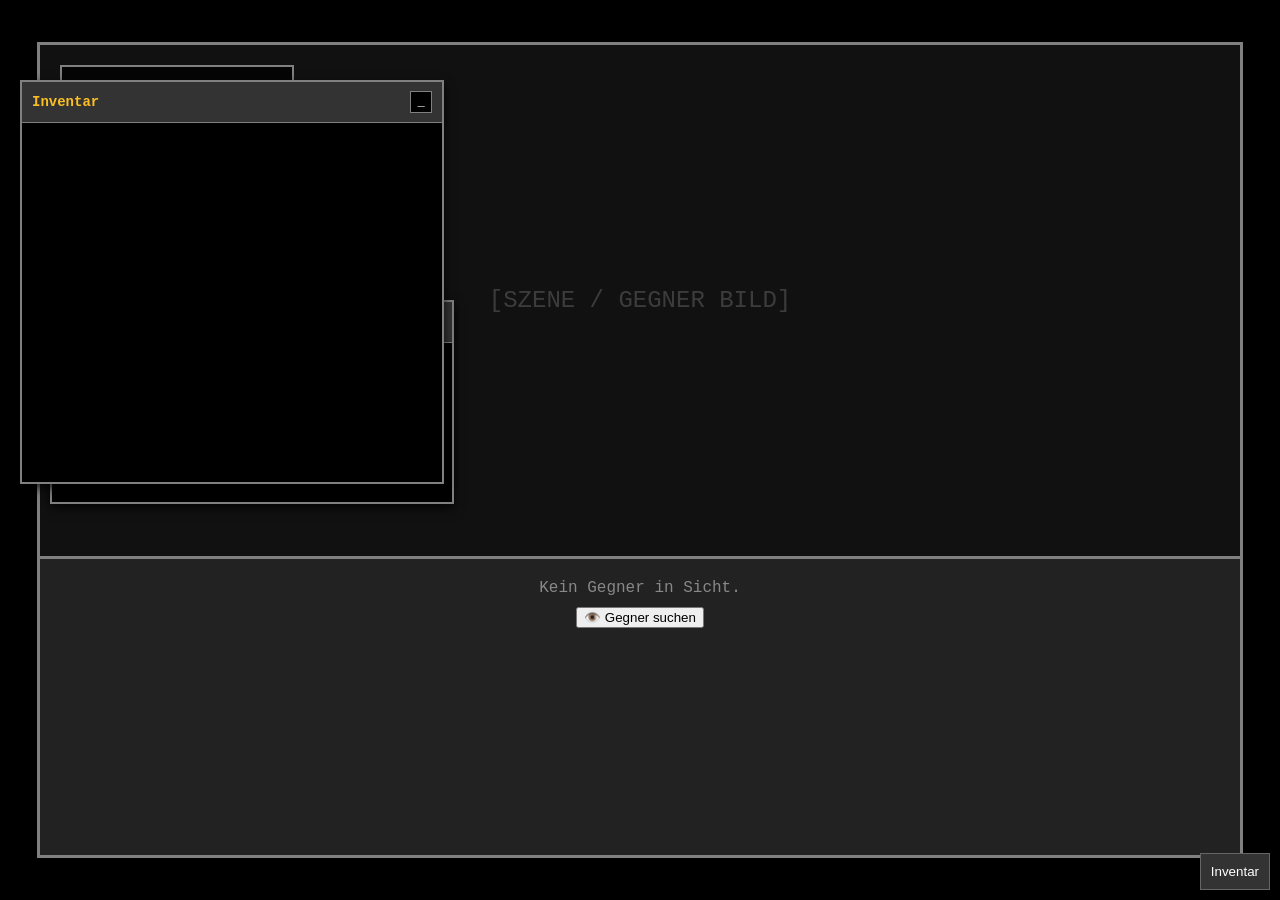
==== Z-ykw/index.html @ 7a4ebe05 "Beginn der Engine" ====
<!DOCTYPE html>
<html lang="de">
<head>
    <meta charset="UTF-8">
    <meta name="viewport" content="width=device-width, initial-scale=1.0">
    <title>RPG Relaunch</title>
    <link rel="stylesheet" href="styles/main.css">
</head>
<body>
    <div id="app">
        <div class="visual-area" id="visual-area">
            <div id="ui-hud" class="hud-overlay"></div>
            
            <div id="scene-content" style="opacity: 0.3; font-size: 24px;">
                [SZENE / GEGNER BILD]
            </div>
        </div>

        <div class="action-area">
            
            <div id="controls" style="text-align: center; color: #666;">
                (Automatische Kampf-Simulation läuft...)
            </div>
        </div>
        <div id="log-window" class="draggable-window" style="top: 300px; left: 50px; width: 400px; height: 200px;">
            <div class="window-header">
                <span class="window-title">Kampfprotokoll</span>
                <div class="window-controls">
                    <div class="win-btn minimize-btn">_</div>
                </div>
            </div>
            <div class="window-content" id="combat-log">
                <div class="log-entry">Willkommen im Fenstermodus.</div>
            </div>
        </div>
    </div>

    <script type="module" src="src/main.js"></script>
</body>
</html>
---- Z-ykw/styles/main.css ----
/* styles/main.css - Basierend auf dem Original-Design */

:root {
    --bg-color: #000000;
    --visual-bg: #111111;
    --action-bg: #222222;
    --button-bg: #333333;
    --button-hover: #444444;
    --text-color: #a0a0a0;
    --accent-color: #fbbf24; /* Gold */
    --border-color: #808080;
    --hp-color: #dc2626;
}

body {
    background-color: var(--bg-color);
    color: var(--text-color);
    font-family: 'Courier New', monospace;
    margin: 0;
    display: flex;
    justify-content: center;
    align-items: center;
    height: 100vh;
    overflow: hidden;
    user-select: none;
}

#app {
    width: 100%;
    max-width: 1200px;
    height: 90vh;
    border: 3px solid var(--border-color);
    display: flex;
    flex-direction: column;
    box-shadow: 0 0 30px rgba(0,0,0,0.8);
}

/* --- Obere Hälfte: Visual Area (Bild & HUD) --- */
.visual-area {
    flex: 2; /* Nimmt 2/3 des Platzes */
    background-color: var(--visual-bg);
    position: relative;
    border-bottom: 3px solid var(--border-color);
    display: flex;
    justify-content: center;
    align-items: center;
}

/* Das HUD schwebt oben links über dem Bild */
.hud-overlay {
    position: absolute;
    top: 20px;
    left: 20px;
    background: rgba(0, 0, 0, 0.7);
    border: 2px solid var(--border-color);
    padding: 15px;
    min-width: 200px;
    z-index: 10;
}

.stat-row {
    display: flex;
    justify-content: space-between;
    margin-bottom: 5px;
    font-size: 14px;
}

.stat-label { font-weight: bold; color: var(--text-color); }
.stat-value { color: var(--accent-color); font-weight: bold; }

/* HP Bar im alten Stil */
.hp-bar-wrapper {
    width: 100%;
    height: 15px;
    background: #000;
    border: 1px solid var(--border-color);
    margin-top: 2px;
    position: relative;
}

.hp-bar-fill {
    height: 100%;
    background-color: var(--hp-color);
    width: 100%; /* Startet voll */
    transition: width 0.3s ease;
}

.hp-text {
    position: absolute;
    width: 100%;
    text-align: center;
    top: -2px;
    font-size: 11px;
    color: white;
    text-shadow: 1px 1px 1px #000;
}

/* --- Untere Hälfte: Action Area (Buttons & Log) --- */
.action-area {
    flex: 1; /* Nimmt 1/3 des Platzes */
    background-color: var(--action-bg);
    padding: 20px;
    display: flex;
    flex-direction: column;
    gap: 10px;
}

.combat-log {
    flex: 1;
    overflow-y: auto;
    font-size: 14px;
    margin-bottom: 10px;
    border: 1px solid #444;
    padding: 10px;
    background: #000;
    font-family: monospace;
}

.log-entry { margin-bottom: 4px; }
.log-entry.player { color: #69db7c; }
.log-entry.enemy { color: #ff6b6b; }

/* --- Fenstersystem (Draggable Windows) --- */
.draggable-window {
    position: fixed; /* Wichtig: Fixed für freies Bewegen */
    background: #000000;
    border: 2px solid var(--border-color);
    box-shadow: 0 4px 10px rgba(0,0,0,0.8);
    min-width: 250px;
    min-height: 100px;
    z-index: 100;
    display: flex;
    flex-direction: column;
}

/* Leiste zum Anfassen */
.window-header {
    background: var(--button-bg);
    padding: 5px 10px;
    cursor: grab;
    border-bottom: 1px solid var(--border-color);
    display: flex;
    justify-content: space-between;
    align-items: center;
    height: 30px;
}

.window-header:active {
    cursor: grabbing;
    background: var(--button-hover);
}

.window-title {
    font-weight: bold;
    font-size: 14px;
    color: var(--accent-color);
    pointer-events: none; /* Klicks gehen durch zum Header */
}

/* Buttons oben rechts (Minimieren / Schließen) */
.window-controls {
    display: flex;
    gap: 5px;
}

.win-btn {
    background: #000;
    border: 1px solid var(--border-color);
    color: #fff;
    width: 20px;
    height: 20px;
    font-size: 12px;
    display: flex;
    align-items: center;
    justify-content: center;
    cursor: pointer;
}

.win-btn:hover { background: #444; }

/* Inhalt des Fensters */
.window-content {
    padding: 10px;
    overflow-y: auto;
    overflow-x: hidden;
    flex: 1; /* Füllt den Rest aus */
    color: var(--text-color);
}

/* Zustand: Minimiert */
.draggable-window.minimized {
    height: auto !important;
    min-height: 0 !important;
}

.draggable-window.minimized .window-content {
    display: none;
}

/* --- Inventar Styles --- */
.inventory-grid {
    display: grid;
    /* 2 Spalten, die sich den Platz teilen */
    grid-template-columns: 1fr 1fr; 
    gap: 10px;
    padding: 5px;
}

.inventory-item {
    background: #111;
    border: 1px solid #444;
    padding: 8px;
    display: flex;
    align-items: center;
    gap: 10px;
    cursor: pointer;
    transition: background 0.2s;
    min-width: 0;
}

.inventory-item:hover {
    background: #222;
    border-color: var(--accent-color);
}

.item-icon {
    width: 32px;
    height: 32px;
    background: #333;
    border: 1px solid #555;
    flex-shrink: 0; /* Verhindert Schrumpfen */
}

.item-details {
    flex: 1; /* Füllt Rest aus */
    overflow: hidden; /* Für lange Namen */
}

.item-name {
    font-size: 13px;
    font-weight: bold;
    color: #e0e0e0;
    white-space: nowrap;
    overflow: hidden;
    text-overflow: ellipsis;
}

.item-type {
    font-size: 11px;
    color: #888;
}

.item-equipped {
    border-color: var(--accent-color);
    background: rgba(251, 191, 36, 0.1);
}

.item-equipped .item-type {
    color: var(--accent-color);
}

/* Button-Leiste für Menüs (unten rechts oder so) */
.menubar {
    position: absolute;
    bottom: 10px;
    right: 10px;
    display: flex;
    gap: 10px;
    z-index: 50;
}
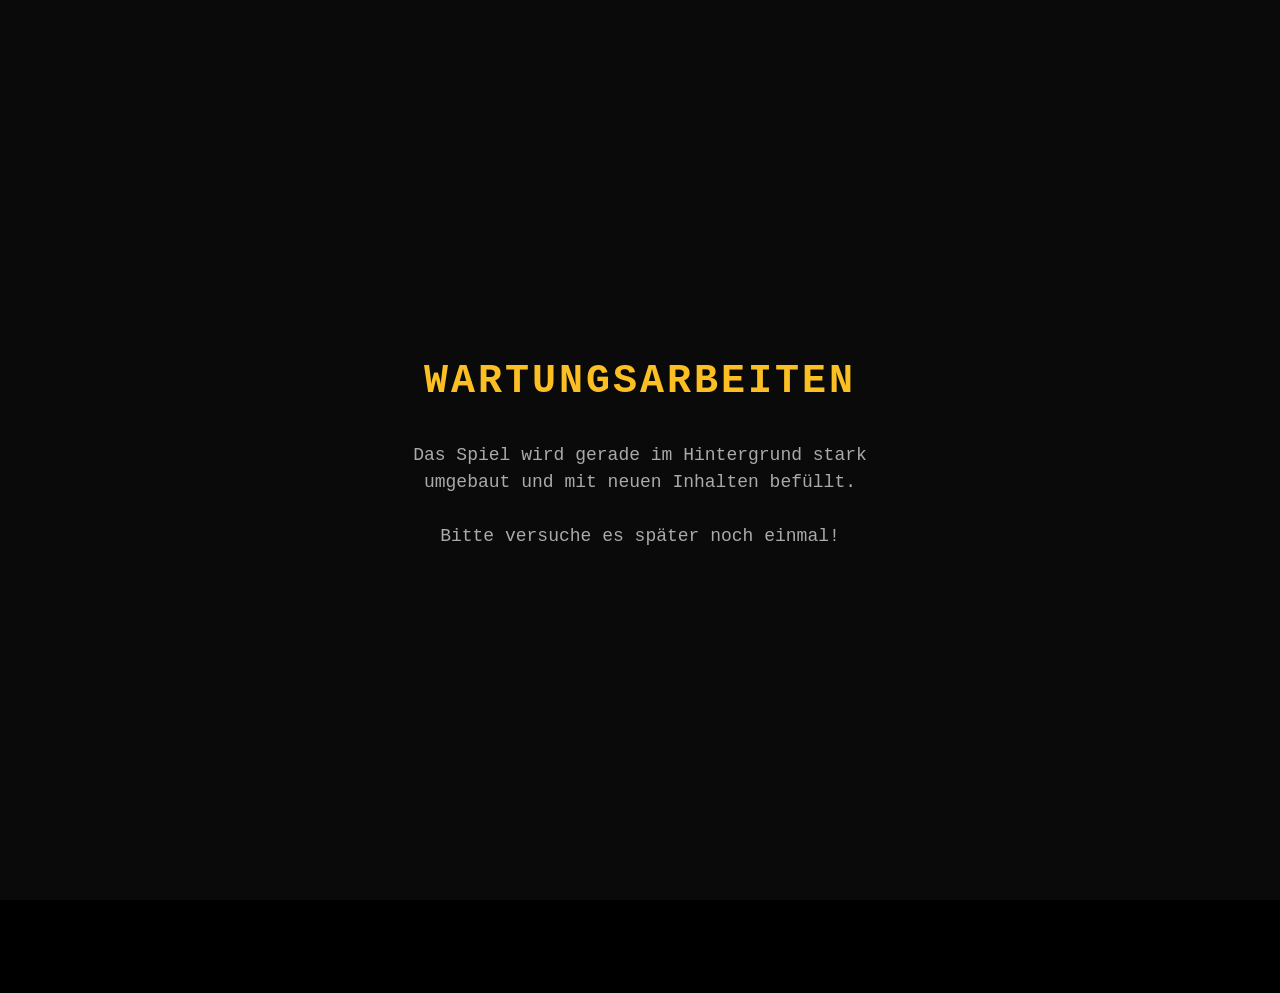
==== commit 79896e5f: "." ====
--- a/Z-ykw/index.html
+++ b/Z-ykw/index.html
@@ -1,40 +1,79 @@
-<!DOCTYPE html>
+<!doctype html>
 <html lang="de">
-<head>
-    <meta charset="UTF-8">
-    <meta name="viewport" content="width=device-width, initial-scale=1.0">
+  <head>
+    <meta charset="UTF-8" />
+    <meta name="viewport" content="width=device-width, initial-scale=1.0" />
     <title>RPG Relaunch</title>
-    <link rel="stylesheet" href="styles/main.css">
-</head>
-<body>
+    <link rel="stylesheet" href="styles/main.css" />
+  </head>
+  <body>
+    <div
+      style="
+        position: fixed;
+        top: 0;
+        left: 0;
+        width: 100vw;
+        height: 100vh;
+        background: #0a0a0a;
+        z-index: 999999;
+        display: flex;
+        flex-direction: column;
+        align-items: center;
+        justify-content: center;
+        text-align: center;
+      "
+    >
+      <h1
+        style="
+          color: var(--accent-color, #fbbf24);
+          font-size: 40px;
+          text-transform: uppercase;
+          letter-spacing: 3px;
+          margin-bottom: 20px;
+        "
+      >
+        Wartungsarbeiten
+      </h1>
+      <p
+        style="color: #aaa; font-size: 18px; max-width: 500px; line-height: 1.5"
+      >
+        Das Spiel wird gerade im Hintergrund stark umgebaut und mit neuen
+        Inhalten befüllt.<br /><br />
+        Bitte versuche es später noch einmal!
+      </p>
+    </div>
+    
     <div id="app">
-        <div class="visual-area" id="visual-area">
-            <div id="ui-hud" class="hud-overlay"></div>
-            
-            <div id="scene-content" style="opacity: 0.3; font-size: 24px;">
-                [SZENE / GEGNER BILD]
-            </div>
+      <div class="visual-area" id="visual-area">
+        <div id="ui-hud" class="hud-overlay"></div>
+
+        <div id="scene-content" style="opacity: 0.3; font-size: 24px">
+          [SZENE / GEGNER BILD]
         </div>
+      </div>
 
-        <div class="action-area">
-            
-            <div id="controls" style="text-align: center; color: #666;">
-                (Automatische Kampf-Simulation läuft...)
-            </div>
+      <div class="action-area">
+        <div id="controls" style="text-align: center; color: #666">
+          (Automatische Kampf-Simulation läuft...)
         </div>
-        <div id="log-window" class="draggable-window" style="top: 300px; left: 50px; width: 400px; height: 200px;">
-            <div class="window-header">
-                <span class="window-title">Kampfprotokoll</span>
-                <div class="window-controls">
-                    <div class="win-btn minimize-btn">_</div>
-                </div>
-            </div>
-            <div class="window-content" id="combat-log">
-                <div class="log-entry">Willkommen im Fenstermodus.</div>
-            </div>
+      </div>
+      <div
+        id="log-window"
+        class="draggable-window"
+        style="top: 300px; left: 50px; width: 400px; height: 200px"
+      >
+        <div class="window-header">
+          <span class="window-title">Kampfprotokoll</span>
+          <div class="window-controls">
+            <div class="win-btn minimize-btn">_</div>
+          </div>
         </div>
+        <div class="window-content" id="combat-log">
+          <div class="log-entry">Willkommen im Fenstermodus.</div>
+        </div>
+      </div>
     </div>
 
     <script type="module" src="src/main.js"></script>
-</body>
-</html>+  </body>
+</html>
--- a/Z-ykw/styles/main.css
+++ b/Z-ykw/styles/main.css
@@ -1,270 +1,716 @@
 /* styles/main.css - Basierend auf dem Original-Design */
 
 :root {
-    --bg-color: #000000;
-    --visual-bg: #111111;
-    --action-bg: #222222;
-    --button-bg: #333333;
-    --button-hover: #444444;
-    --text-color: #a0a0a0;
-    --accent-color: #fbbf24; /* Gold */
-    --border-color: #808080;
-    --hp-color: #dc2626;
+  --bg-color: #000000;        /* Der Hintergrund außerhalb des Spiels (Browser) */
+  --visual-bg: #000000;       /* Die obere Bildfläche: Komplett Schwarz (falls kein Bild lädt) */
+  --action-bg: #050505;       /* Die Action-Area unten: Fast 100% Schwarz (ersetzt das alte #222) */
+  
+  --button-bg: #0f0f0f;       /* Buttons: Sehr dunkles Schwarz (ersetzt das alte #333) */
+  --button-hover: #1a1a1a;    /* Buttons beim Drüberfahren: Minimal heller */
+  
+  --text-color: #d1d5db;      /* Textfarbe: Minimal heller gemacht für besseren Kontrast auf Schwarz */
+  --accent-color: #fbbf24;    /* Dein Goldton (bleibt) */
+  
+  --border-color: #262626;    /* WICHTIG: Die Rahmen sind jetzt sehr dunkel statt dem alten #808080 Hellgrau! */
+  --hp-color: #dc2626;        /* HP Rot (bleibt) */
+}
+
+* {
+  box-sizing: border-box;
 }
 
 body {
-    background-color: var(--bg-color);
-    color: var(--text-color);
-    font-family: 'Courier New', monospace;
-    margin: 0;
-    display: flex;
-    justify-content: center;
-    align-items: center;
-    height: 100vh;
-    overflow: hidden;
-    user-select: none;
+  background-color: var(--bg-color);
+  color: var(--text-color);
+  font-family: "Courier New", monospace;
+  margin: 0;
+  display: flex;
+  justify-content: center;
+  align-items: center;
+  height: 100vh;
+  overflow: hidden;
+  user-select: none;
 }
 
 #app {
-    width: 100%;
-    max-width: 1200px;
-    height: 90vh;
-    border: 3px solid var(--border-color);
-    display: flex;
-    flex-direction: column;
-    box-shadow: 0 0 30px rgba(0,0,0,0.8);
-}
-
-/* --- Obere Hälfte: Visual Area (Bild & HUD) --- */
+  width: 100%;
+  max-width: 1200px;
+  height: 90vh;
+  border: 3px solid var(--border-color);
+  display: flex;
+  flex-direction: column;
+}
+
 .visual-area {
-    flex: 2; /* Nimmt 2/3 des Platzes */
-    background-color: var(--visual-bg);
-    position: relative;
-    border-bottom: 3px solid var(--border-color);
-    display: flex;
-    justify-content: center;
-    align-items: center;
+  flex: 0 0 75%;
+  background-color: var(--visual-bg);
+  position: relative;
+  border-bottom: 3px solid var(--border-color);
+  display: flex;
+  justify-content: center;
+  align-items: center;
 }
 
 /* Das HUD schwebt oben links über dem Bild */
 .hud-overlay {
-    position: absolute;
-    top: 20px;
-    left: 20px;
-    background: rgba(0, 0, 0, 0.7);
-    border: 2px solid var(--border-color);
-    padding: 15px;
-    min-width: 200px;
-    z-index: 10;
+  position: absolute;
+  top: 20px;
+  left: 20px;
+  background: rgba(0, 0, 0, 0.7);
+  border: 2px solid var(--border-color);
+  padding: 15px;
+  min-width: 200px;
+  z-index: 20;
 }
 
 .stat-row {
-    display: flex;
-    justify-content: space-between;
-    margin-bottom: 5px;
-    font-size: 14px;
-}
-
-.stat-label { font-weight: bold; color: var(--text-color); }
-.stat-value { color: var(--accent-color); font-weight: bold; }
+  display: flex;
+  justify-content: space-between;
+  margin-bottom: 5px;
+  font-size: 14px;
+}
+
+.stat-label {
+  font-weight: bold;
+  color: var(--text-color);
+}
+.stat-value {
+  color: var(--accent-color);
+  font-weight: bold;
+}
 
 /* HP Bar im alten Stil */
 .hp-bar-wrapper {
-    width: 100%;
-    height: 15px;
-    background: #000;
-    border: 1px solid var(--border-color);
-    margin-top: 2px;
-    position: relative;
+  width: 100%;
+  height: 15px;
+  background: #000;
+  border: 1px solid var(--border-color);
+  margin-top: 2px;
+  position: relative;
 }
 
 .hp-bar-fill {
-    height: 100%;
-    background-color: var(--hp-color);
-    width: 100%; /* Startet voll */
-    transition: width 0.3s ease;
+  height: 100%;
+  background-color: var(--hp-color);
+  width: 100%; /* Startet voll */
+  transition: width 0.3s ease;
 }
 
 .hp-text {
-    position: absolute;
-    width: 100%;
-    text-align: center;
-    top: -2px;
-    font-size: 11px;
-    color: white;
-    text-shadow: 1px 1px 1px #000;
-}
-
-/* --- Untere Hälfte: Action Area (Buttons & Log) --- */
+  position: absolute;
+  width: 100%;
+  text-align: center;
+  top: -2px;
+  font-size: 11px;
+  color: white;
+  text-shadow: 1px 1px 1px #000;
+}
+
 .action-area {
-    flex: 1; /* Nimmt 1/3 des Platzes */
-    background-color: var(--action-bg);
-    padding: 20px;
-    display: flex;
-    flex-direction: column;
-    gap: 10px;
+  flex: 0 0 25%;
+  background-color: var(--action-bg);
+  padding: 20px;
+  display: flex;
+  flex-direction: column;
+}
+
+#controls {
+  width: 100%;
+  flex: 1;
+}
+
+#controls > div {
+  width: 100%;
+  height: 100%;
 }
 
 .combat-log {
-    flex: 1;
-    overflow-y: auto;
-    font-size: 14px;
-    margin-bottom: 10px;
-    border: 1px solid #444;
-    padding: 10px;
-    background: #000;
-    font-family: monospace;
-}
-
-.log-entry { margin-bottom: 4px; }
-.log-entry.player { color: #69db7c; }
-.log-entry.enemy { color: #ff6b6b; }
+  flex: 1;
+  overflow-y: auto;
+  font-size: 14px;
+  margin-bottom: 10px;
+  border: 1px solid #444;
+  padding: 10px;
+  background: #000;
+  font-family: monospace;
+}
+
+.log-entry {
+  margin-bottom: 4px;
+}
+.log-entry.player {
+  color: #69db7c;
+}
+.log-entry.enemy {
+  color: #ff6b6b;
+}
 
 /* --- Fenstersystem (Draggable Windows) --- */
 .draggable-window {
-    position: fixed; /* Wichtig: Fixed für freies Bewegen */
-    background: #000000;
-    border: 2px solid var(--border-color);
-    box-shadow: 0 4px 10px rgba(0,0,0,0.8);
-    min-width: 250px;
-    min-height: 100px;
-    z-index: 100;
-    display: flex;
-    flex-direction: column;
+  position: fixed; /* Wichtig: Fixed für freies Bewegen */
+  background: #000000;
+  border: 2px solid var(--border-color);
+  min-width: 250px;
+  min-height: 100px;
+  z-index: 100;
+  display: flex;
+  flex-direction: column;
 }
 
 /* Leiste zum Anfassen */
 .window-header {
-    background: var(--button-bg);
-    padding: 5px 10px;
-    cursor: grab;
-    border-bottom: 1px solid var(--border-color);
-    display: flex;
-    justify-content: space-between;
-    align-items: center;
-    height: 30px;
+  background: var(--button-bg);
+  padding: 5px 10px;
+  cursor: grab;
+  border-bottom: 1px solid var(--border-color);
+  display: flex;
+  justify-content: space-between;
+  align-items: center;
+  height: 30px;
 }
 
 .window-header:active {
-    cursor: grabbing;
-    background: var(--button-hover);
+  cursor: grabbing;
+  background: var(--button-hover);
 }
 
 .window-title {
-    font-weight: bold;
-    font-size: 14px;
-    color: var(--accent-color);
-    pointer-events: none; /* Klicks gehen durch zum Header */
+  font-weight: bold;
+  font-size: 14px;
+  color: var(--accent-color);
+  pointer-events: none; /* Klicks gehen durch zum Header */
 }
 
 /* Buttons oben rechts (Minimieren / Schließen) */
 .window-controls {
-    display: flex;
-    gap: 5px;
+  display: flex;
+  gap: 5px;
 }
 
 .win-btn {
-    background: #000;
-    border: 1px solid var(--border-color);
-    color: #fff;
-    width: 20px;
-    height: 20px;
-    font-size: 12px;
-    display: flex;
-    align-items: center;
-    justify-content: center;
-    cursor: pointer;
-}
-
-.win-btn:hover { background: #444; }
+  background: #000;
+  border: 1px solid var(--border-color);
+  color: #fff;
+  width: 20px;
+  height: 20px;
+  font-size: 12px;
+  display: flex;
+  align-items: center;
+  justify-content: center;
+  cursor: pointer;
+}
+
+.win-btn:hover {
+  background: #444;
+}
 
 /* Inhalt des Fensters */
 .window-content {
-    padding: 10px;
-    overflow-y: auto;
-    overflow-x: hidden;
-    flex: 1; /* Füllt den Rest aus */
-    color: var(--text-color);
+  padding: 10px;
+  overflow-y: auto;
+  overflow-x: hidden;
+  flex: 1; /* Füllt den Rest aus */
+  color: var(--text-color);
 }
 
 /* Zustand: Minimiert */
 .draggable-window.minimized {
-    height: auto !important;
-    min-height: 0 !important;
+  height: auto !important;
+  min-height: 0 !important;
 }
 
 .draggable-window.minimized .window-content {
-    display: none;
+  display: none;
 }
 
 /* --- Inventar Styles --- */
 .inventory-grid {
-    display: grid;
-    /* 2 Spalten, die sich den Platz teilen */
-    grid-template-columns: 1fr 1fr; 
-    gap: 10px;
-    padding: 5px;
+  display: grid;
+  /* 2 Spalten, die sich den Platz teilen */
+  grid-template-columns: 1fr 1fr;
+  gap: 10px;
+  padding: 5px;
 }
 
 .inventory-item {
-    background: #111;
+  background: #111;
+  border: 1px solid #444;
+  padding: 8px;
+  display: flex;
+  align-items: center;
+  gap: 10px;
+  cursor: pointer;
+  transition: background 0.2s;
+  min-width: 0;
+}
+
+.inventory-item:hover {
+  background: #222;
+  border-color: var(--accent-color);
+}
+
+.item-icon {
+  width: 32px;
+  height: 32px;
+  background: #333;
+  border: 1px solid #555;
+  flex-shrink: 0; /* Verhindert Schrumpfen */
+}
+
+.item-details {
+  flex: 1; /* Füllt Rest aus */
+  overflow: hidden; /* Für lange Namen */
+}
+
+.item-name {
+  font-size: 13px;
+  font-weight: bold;
+  color: #e0e0e0;
+  white-space: normal;
+  word-wrap: break-word;
+}
+
+.item-type {
+  font-size: 11px;
+  color: #888;
+}
+
+.item-equipped {
+  border-color: var(--accent-color);
+  background: rgba(251, 191, 36, 0.1);
+}
+
+.item-equipped .item-type {
+  color: var(--accent-color);
+}
+
+.menubar {
+  position: absolute;
+  bottom: 10px;
+  right: 10px;
+  display: flex;
+  gap: 10px;
+  z-index: 50;
+}
+
+/* --- Crawl UI (HUD Erweiterung) --- */
+.crawl-stats {
+  margin-top: 15px;
+  padding-top: 10px;
+  border-top: 1px solid #444;
+}
+
+.bar-label {
+  font-size: 11px;
+  color: #888;
+  display: flex;
+  justify-content: space-between;
+  margin-bottom: 2px;
+}
+
+.bar-container {
+    width: 100%;
+    height: 12px; /* Ein kleines bisschen dicker für bessere Sichtbarkeit */
+    
+    /* Das gestreifte Hintergrundmuster (Dunkelrot und Dunkelgrün) */
+    background: repeating-linear-gradient(
+        to right,
+        #3f1616, 
+        #3f1616 10%,
+        #153f1f 10%, 
+        #153f1f 20%
+    );
     border: 1px solid #444;
-    padding: 8px;
-    display: flex;
-    align-items: center;
-    gap: 10px;
-    cursor: pointer;
-    transition: background 0.2s;
-    min-width: 0;
-}
-
-.inventory-item:hover {
-    background: #222;
-    border-color: var(--accent-color);
-}
-
-.item-icon {
-    width: 32px;
-    height: 32px;
-    background: #333;
-    border: 1px solid #555;
-    flex-shrink: 0; /* Verhindert Schrumpfen */
-}
-
-.item-details {
-    flex: 1; /* Füllt Rest aus */
-    overflow: hidden; /* Für lange Namen */
-}
-
-.item-name {
-    font-size: 13px;
-    font-weight: bold;
-    color: #e0e0e0;
-    white-space: nowrap;
-    overflow: hidden;
-    text-overflow: ellipsis;
-}
-
-.item-type {
-    font-size: 11px;
-    color: #888;
-}
-
-.item-equipped {
-    border-color: var(--accent-color);
-    background: rgba(251, 191, 36, 0.1);
-}
-
-.item-equipped .item-type {
-    color: var(--accent-color);
-}
-
-/* Button-Leiste für Menüs (unten rechts oder so) */
-.menubar {
-    position: absolute;
-    bottom: 10px;
-    right: 10px;
-    display: flex;
-    gap: 10px;
-    z-index: 50;
+    margin-bottom: 8px;
+}
+
+/* Sicherheitsleiste: Dynamische Farbe */
+.security-fill {
+    height: 100%;
+    
+    /* Die Nadel ist jetzt Gold (Nutzt deine RPG-Akzentfarbe) */
+    border-right: 2px solid var(--accent-color); 
+    box-sizing: border-box;
+    
+    transition: width 0.3s ease, background-color 0.3s ease;
+}
+
+/* Chaos Indikator: Lila Text */
+.chaos-value {
+  color: #d6bcfa; /* Helles Lila */
+  font-weight: bold;
+}
+
+/* Crawl Selection Cards */
+.crawl-selection-container {
+  padding: 10px;
+}
+
+.crawl-cards {
+  display: flex;
+  gap: 10px;
+  justify-content: center;
+}
+
+.crawl-card {
+  background: #1a1a1a;
+  border: 1px solid #444;
+  padding: 15px;
+  width: 140px;
+  cursor: pointer;
+  transition:
+    transform 0.2s,
+    border-color 0.2s;
+  display: flex;
+  flex-direction: column;
+  gap: 8px;
+}
+
+.crawl-card:hover {
+  transform: translateY(-2px);
+  border-color: var(--accent-color);
+  background: #222;
+}
+
+.card-title {
+  font-weight: bold;
+  color: #e0e0e0;
+  font-size: 13px;
+}
+
+.card-text {
+  font-size: 11px;
+  color: #888;
+  flex-grow: 1;
+}
+
+.card-cost {
+  font-size: 10px;
+  border-top: 1px solid #333;
+  padding-top: 5px;
+}
+
+/* In styles/main.css ergänzen */
+
+.visual-area.hideout-bg {
+  background-image: url("../assets/svg/hideout-bg.png");
+  background-size: cover;
+  background-position: center;
+  background-repeat: no-repeat;
+}
+
+/* Tab Styling für das Hideout */
+.hideout-tabs {
+  display: flex;
+  gap: 10px;
+  margin-bottom: 15px;
+  border-bottom: 2px solid var(--border-color);
+  padding-bottom: 10px;
+}
+
+.tab-btn {
+  background: var(--button-bg);
+  border: 1px solid var(--border-color);
+  color: var(--text-color);
+  padding: 8px 15px;
+  cursor: pointer;
+}
+
+.tab-btn.active {
+  background: var(--accent-color);
+  color: #000;
+  font-weight: bold;
+}
+
+.button-grid {
+  display: grid;
+  grid-template-columns: repeat(auto-fit, minmax(200px, 1fr));
+  gap: 15px;
+  width: 100%;
+  height: 100%; /* WICHTIG: Lässt den Container die Action-Area in der Höhe ausfüllen */
+  position: relative;
+  z-index: 1;
+}
+
+.hideout-grid,
+.button-grid.single-button {
+  grid-template-columns: repeat(3, 1fr);
+  grid-template-rows: repeat(2, 1fr); /* Erzwingt exakt 2 Reihen */
+  gap: 15px;
+  width: 100%;
+  height: 100%;
+  margin: 0 auto;
+}
+
+/* Statische Screens, die über dem Hintergrundbild in der Visual Area liegen */
+.static-screen-overlay {
+  background: rgba(0, 0, 0, 0.8);
+  border: 2px solid var(--border-color);
+  padding: 20px;
+  width: 80%;
+  max-height: 80%;
+  overflow-y: auto;
+  color: var(--text-color);
+}
+
+.static-screen-overlay h2 {
+  color: var(--accent-color);
+  text-align: center;
+  margin-bottom: 20px;
+}
+
+.stat-grid-large {
+  display: flex;
+  flex-direction: column;
+  gap: 10px;
+}
+
+.stat-entry {
+  display: flex;
+  justify-content: space-between;
+  border-bottom: 1px solid #333;
+  padding: 5px 0;
+}
+
+.static-inventory-grid {
+  display: grid;
+  grid-template-columns: 1fr 1fr;
+  gap: 10px;
+}
+
+.static-inv-item {
+  background: #111;
+  border: 1px solid #444;
+  padding: 10px;
+  display: flex;
+  justify-content: space-between;
+  align-items: center;
+}
+
+.game-button {
+  background-color: var(--button-bg);
+  color: var(--text-color);
+  border: 2px solid var(--border-color);
+  padding: 5px 10px;
+  font-size: 22px;
+  font-family: "Courier New", monospace;
+  font-weight: bold;
+  cursor: pointer;
+  transition: background-color 0.1s ease;
+  text-transform: uppercase;
+  text-shadow: none;
+  box-shadow: none;
+  position: relative;
+  border-radius: 0px;
+  height: 100%;
+  min-height: 0;
+  width: 100%;
+  display: flex;
+  align-items: center;
+  justify-content: center;
+  text-align: center;
+}
+
+.game-button:hover {
+  background-color: var(--button-hover);
+  color: var(--accent-color); /* Text wird beim Hovern Gold */
+  border-color: var(--accent-color);
+}
+
+.game-button:active {
+  background-color: #000000;
+  transform: translateY(1px); /* Kleiner Klick-Effekt */
+}
+
+/* Spezial-Style für den Abenteuer-Button (Boss-Kämpfe) */
+.adventure-btn {
+  background-color: #3b0a0a; /* Dunkelrot */
+  border-color: #7f1d1d;
+}
+
+.adventure-btn:hover {
+  background-color: #7f1d1d;
+  border-color: #ef4444; /* Helles Rot beim Drüberfahren */
+  color: #ef4444;
+}
+
+/* ===== EQUIPMENT SYSTEM (AUSRÜSTUNG) ===== */
+.equipment-container {
+  display: flex;
+  flex-direction: column;
+  align-items: center;
+  justify-content: center;
+  height: 100%;
+  padding: 40px;
+  overflow: hidden;
+}
+
+.equipment-slots-wrapper {
+  display: flex;
+  flex-direction: row;
+  gap: 60px;
+  align-items: flex-start;
+  overflow: visible;
+}
+
+.weapon-section {
+  display: flex;
+  flex-direction: column;
+}
+
+.equipment-slot {
+  display: flex;
+  align-items: center;
+  gap: 12px;
+  background: #000000;
+  border: 2px solid var(--border-color);
+  padding: 12px 15px;
+  height: 90px;
+  width: 350px;
+  cursor: pointer;
+  transition: background-color 0.1s ease;
+  position: relative;
+  overflow: visible;
+}
+
+.equipment-slot.empty {
+  border-style: solid;
+  opacity: 0.7;
+  background: #050505;
+}
+
+.equipment-slot.filled {
+  background: #111111;
+  border-color: var(--border-color);
+}
+
+.equipment-slot:hover {
+  border-color: var(--accent-color);
+  background: #222222;
+}
+
+.item-icon-placeholder {
+  width: 50px;
+  height: 50px;
+  background: var(--border-color);
+  border: 1px solid var(--text-color);
+  flex-shrink: 0;
+}
+
+.equipment-slot .item-info {
+  flex: 1;
+  display: flex;
+  flex-direction: column;
+  gap: 4px;
+  justify-content: center;
+  align-items: center;
+  text-align: center;
+}
+
+.equipment-slot .item-name {
+  font-size: 15px;
+  color: var(--accent-color);
+  font-weight: bold;
+  line-height: 1.2;
+}
+
+.equipment-slot .slot-label {
+  color: var(--placeholder-color);
+  font-style: italic;
+  font-weight: normal;
+}
+
+.equipment-slot .item-stats {
+  font-size: 11px;
+  color: var(--placeholder-color);
+  line-height: 1.2;
+}
+
+/* === TOOLTIP === */
+.equipment-tooltip {
+  position: absolute;
+  top: 50%;
+  left: calc(100% + 15px);
+  transform: translateY(-50%);
+  background: #0a0a0a;
+  border: 2px solid var(--accent-color);
+  padding: 15px;
+  min-width: 250px;
+  opacity: 0;
+  visibility: hidden;
+  pointer-events: none;
+  transition: opacity 0.2s ease;
+  z-index: 1000;
+  text-align: left;
+}
+
+.equipment-slot:hover .equipment-tooltip {
+  opacity: 1;
+  visibility: visible;
+  transition-delay: 0.3s;
+}
+
+.equipment-tooltip .tooltip-title {
+  font-size: 16px;
+  font-weight: bold;
+  color: var(--accent-color);
+  margin-bottom: 8px;
+  border-bottom: 1px solid var(--border-color);
+  padding-bottom: 6px;
+}
+
+.equipment-tooltip .tooltip-stat {
+  font-size: 12px;
+  color: #4a90e2;
+  margin-bottom: 8px;
+}
+
+.equipment-tooltip .tooltip-effects {
+  margin-top: 10px;
+  padding-top: 10px;
+  border-top: 1px solid var(--border-color);
+}
+
+.equipment-tooltip .tooltip-effect {
+  font-size: 11px;
+  color: var(--text-color);
+  line-height: 1.4;
+  margin-bottom: 6px;
+}
+
+.equipment-tooltip .tooltip-effect strong {
+  color: #e74c3c;
+}
+
+/* === EFFEKT BADGES === */
+.effect-badge {
+  display: inline-block;
+  background: #000000;
+  color: var(--text-color);
+  padding: 2px 6px;
+  font-size: 10px !important;
+  font-weight: bold;
+  margin-left: 5px;
+  vertical-align: middle;
+}
+
+/* === WAFFENKAMMER LISTE === */
+.equipment-modal-list {
+  display: flex;
+  flex-direction: column;
+  gap: 10px;
+}
+
+.equipment-modal-item {
+  display: flex;
+  align-items: center;
+  gap: 15px;
+  padding: 12px 15px;
+  min-height: 70px;
+  cursor: pointer;
+  transition: background-color 0.1s ease;
+}
+
+.equipment-modal-item:hover {
+  background: #222 !important;
 }
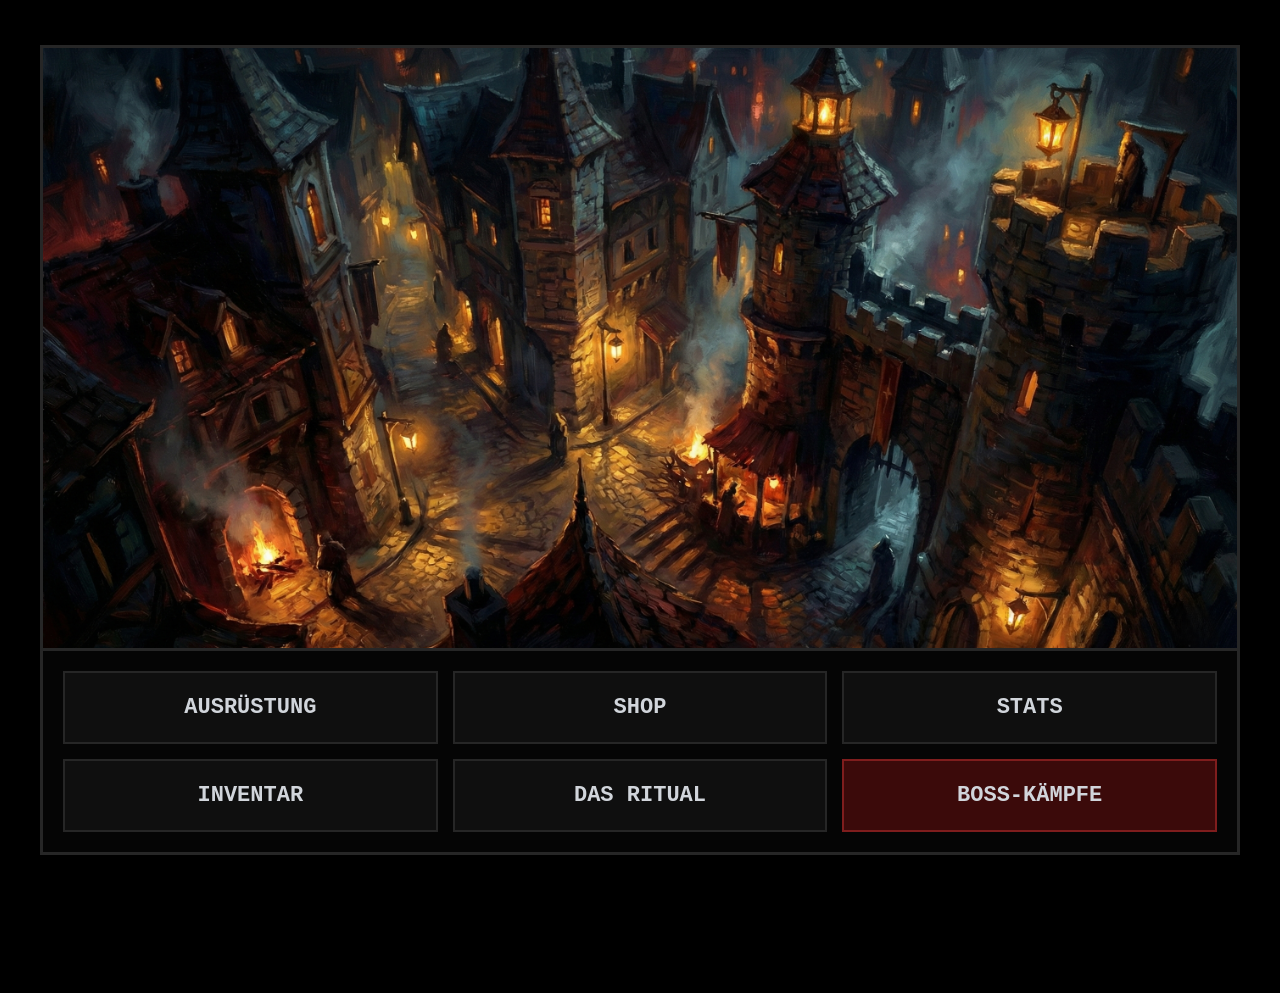
==== commit 4247547d: "." ====
--- a/Z-ykw/index.html
+++ b/Z-ykw/index.html
@@ -7,7 +7,7 @@
     <link rel="stylesheet" href="styles/main.css" />
   </head>
   <body>
-    <div
+    <!-- <div
       style="
         position: fixed;
         top: 0;
@@ -41,8 +41,8 @@
         Inhalten befüllt.<br /><br />
         Bitte versuche es später noch einmal!
       </p>
-    </div>
-    
+    </div> -->
+
     <div id="app">
       <div class="visual-area" id="visual-area">
         <div id="ui-hud" class="hud-overlay"></div>
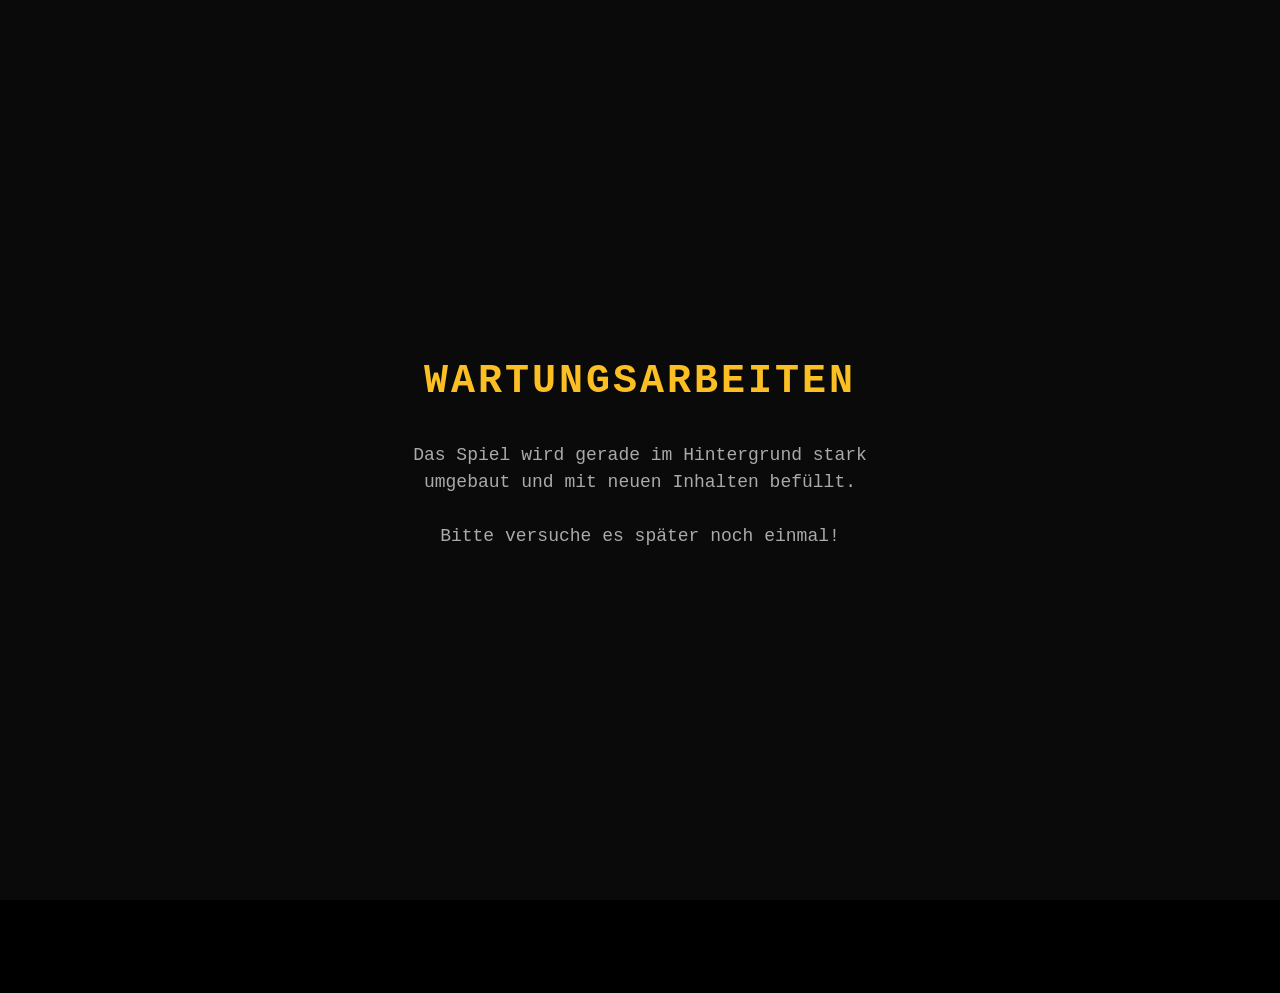
==== commit fcfa7de7: "." ====
--- a/Z-ykw/index.html
+++ b/Z-ykw/index.html
@@ -7,7 +7,7 @@
     <link rel="stylesheet" href="styles/main.css" />
   </head>
   <body>
-    <!-- <div
+    <div
       style="
         position: fixed;
         top: 0;
@@ -41,7 +41,7 @@
         Inhalten befüllt.<br /><br />
         Bitte versuche es später noch einmal!
       </p>
-    </div> -->
+    </div>
 
     <div id="app">
       <div class="visual-area" id="visual-area">
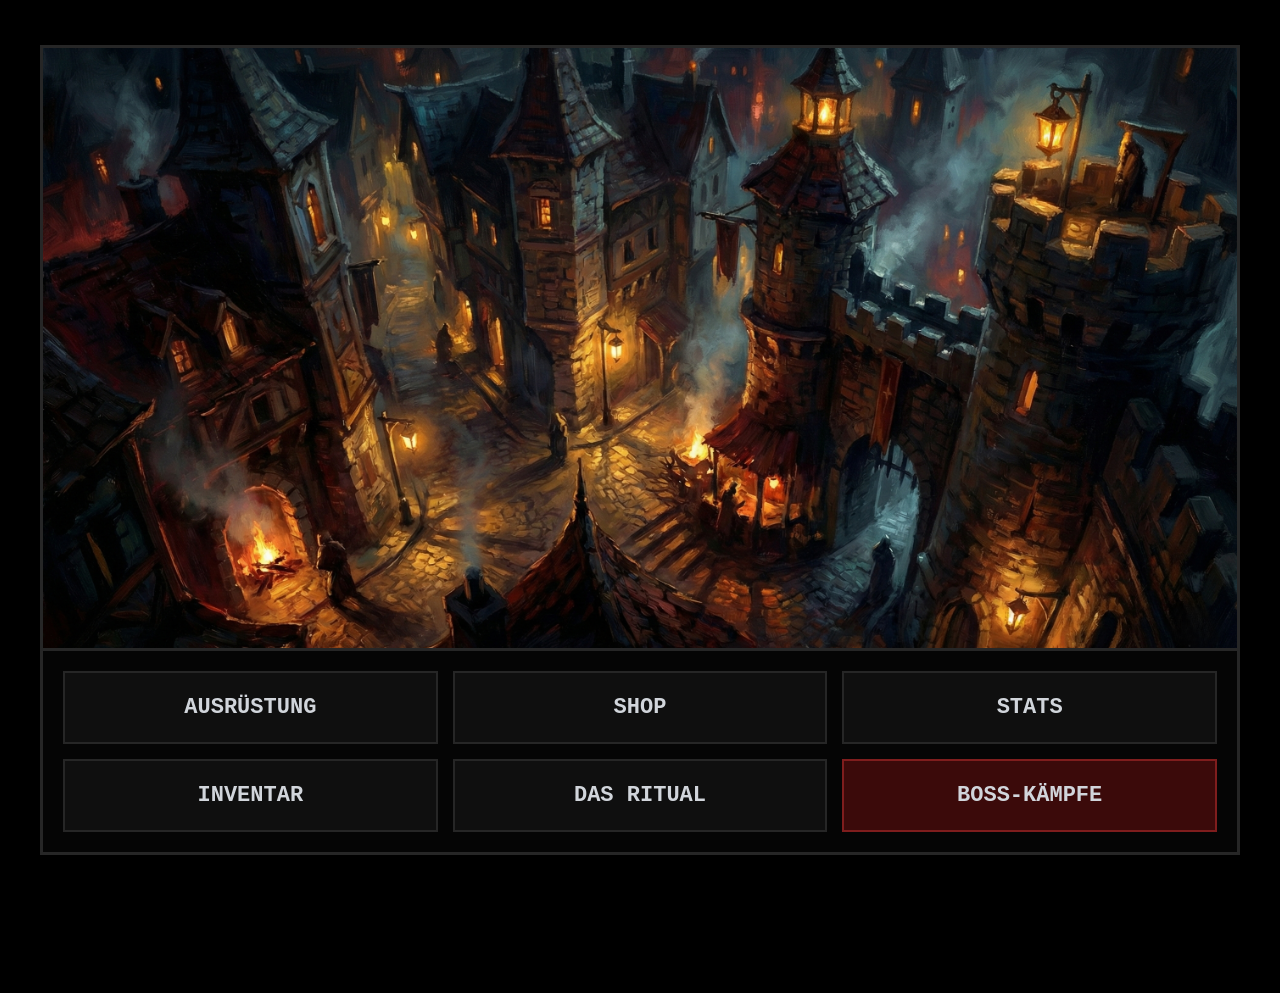
==== commit 6b811639: "." ====
--- a/Z-ykw/index.html
+++ b/Z-ykw/index.html
@@ -7,7 +7,7 @@
     <link rel="stylesheet" href="styles/main.css" />
   </head>
   <body>
-    <div
+    <!-- <div
       style="
         position: fixed;
         top: 0;
@@ -41,7 +41,7 @@
         Inhalten befüllt.<br /><br />
         Bitte versuche es später noch einmal!
       </p>
-    </div>
+    </div> -->
 
     <div id="app">
       <div class="visual-area" id="visual-area">
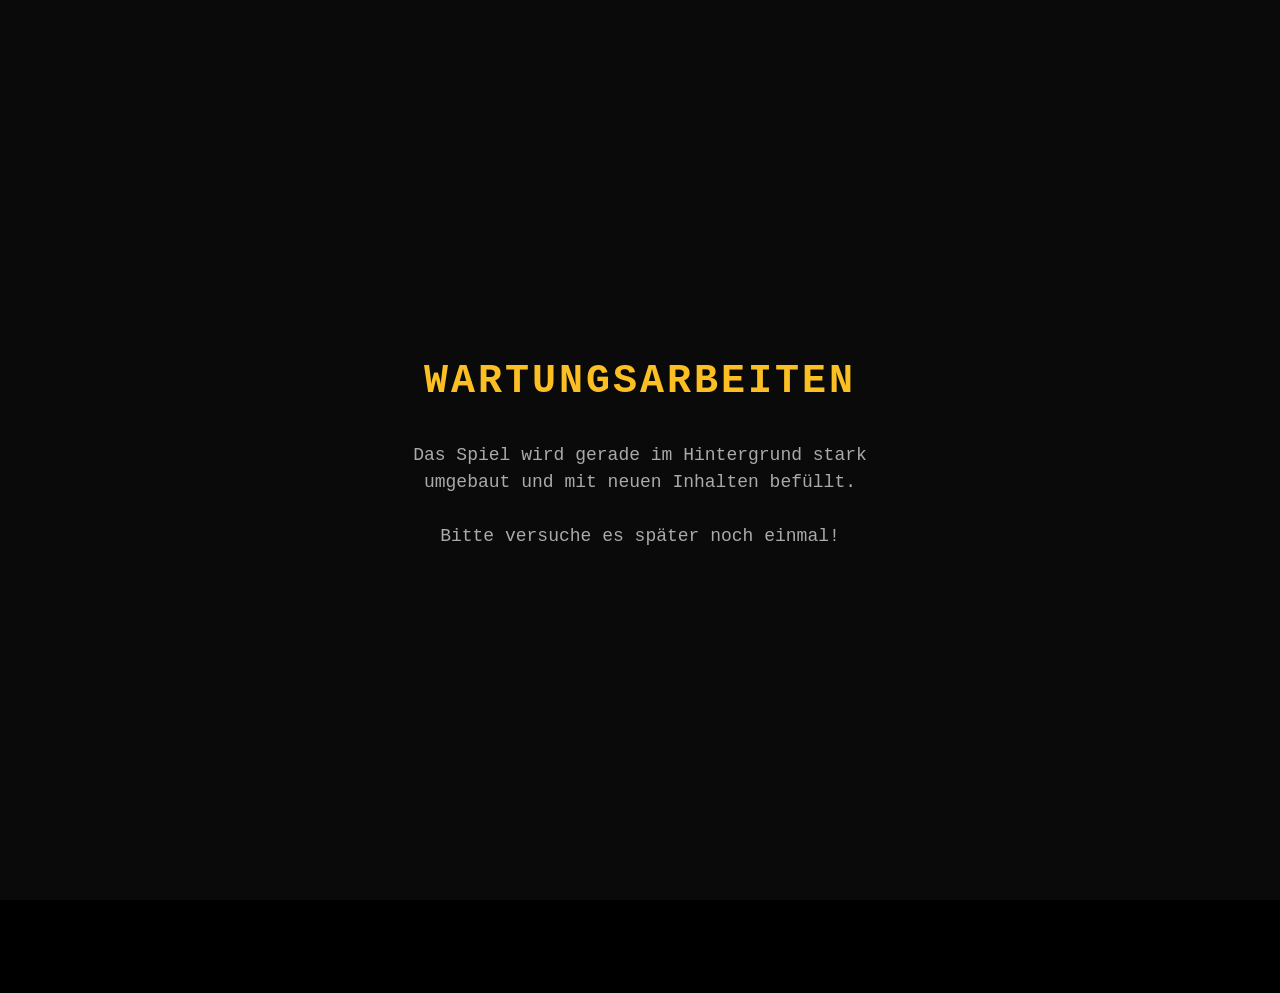
==== commit 0efee0ce: "." ====
--- a/Z-ykw/index.html
+++ b/Z-ykw/index.html
@@ -7,7 +7,7 @@
     <link rel="stylesheet" href="styles/main.css" />
   </head>
   <body>
-    <!-- <div
+    <div
       style="
         position: fixed;
         top: 0;
@@ -41,7 +41,7 @@
         Inhalten befüllt.<br /><br />
         Bitte versuche es später noch einmal!
       </p>
-    </div> -->
+    </div>
 
     <div id="app">
       <div class="visual-area" id="visual-area">
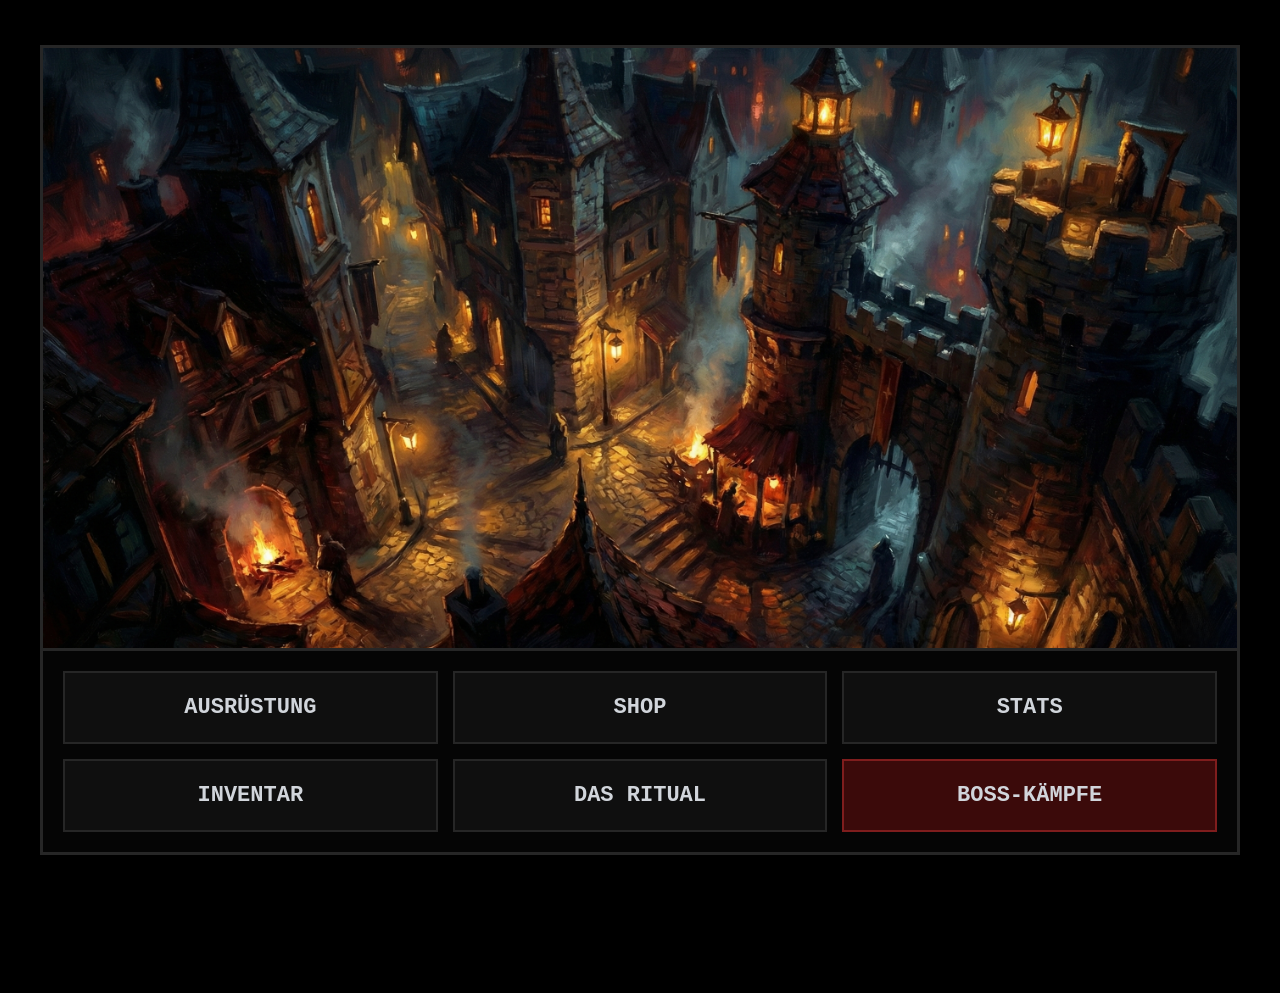
==== commit 79353f44: "." ====
--- a/Z-ykw/index.html
+++ b/Z-ykw/index.html
@@ -7,7 +7,7 @@
     <link rel="stylesheet" href="styles/main.css" />
   </head>
   <body>
-    <div
+    <!-- <div
       style="
         position: fixed;
         top: 0;
@@ -41,7 +41,7 @@
         Inhalten befüllt.<br /><br />
         Bitte versuche es später noch einmal!
       </p>
-    </div>
+    </div> -->
 
     <div id="app">
       <div class="visual-area" id="visual-area">
